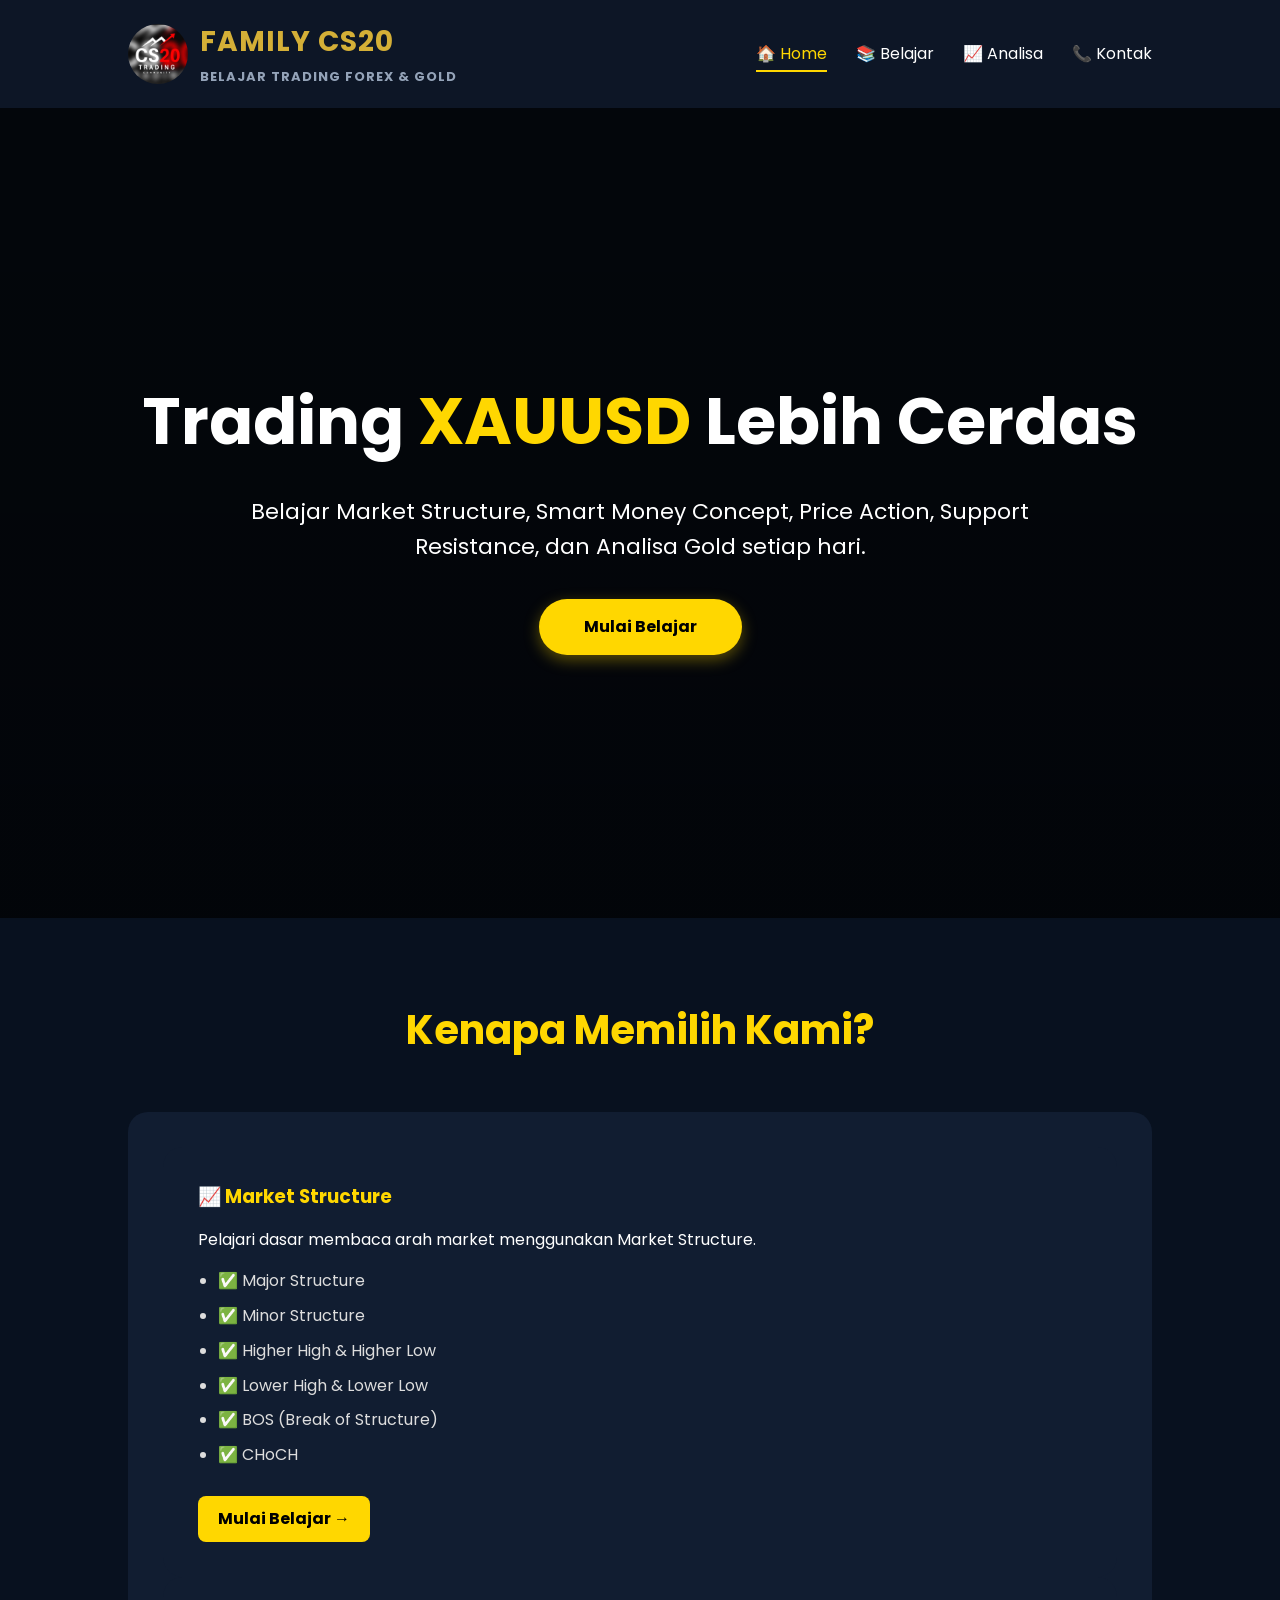
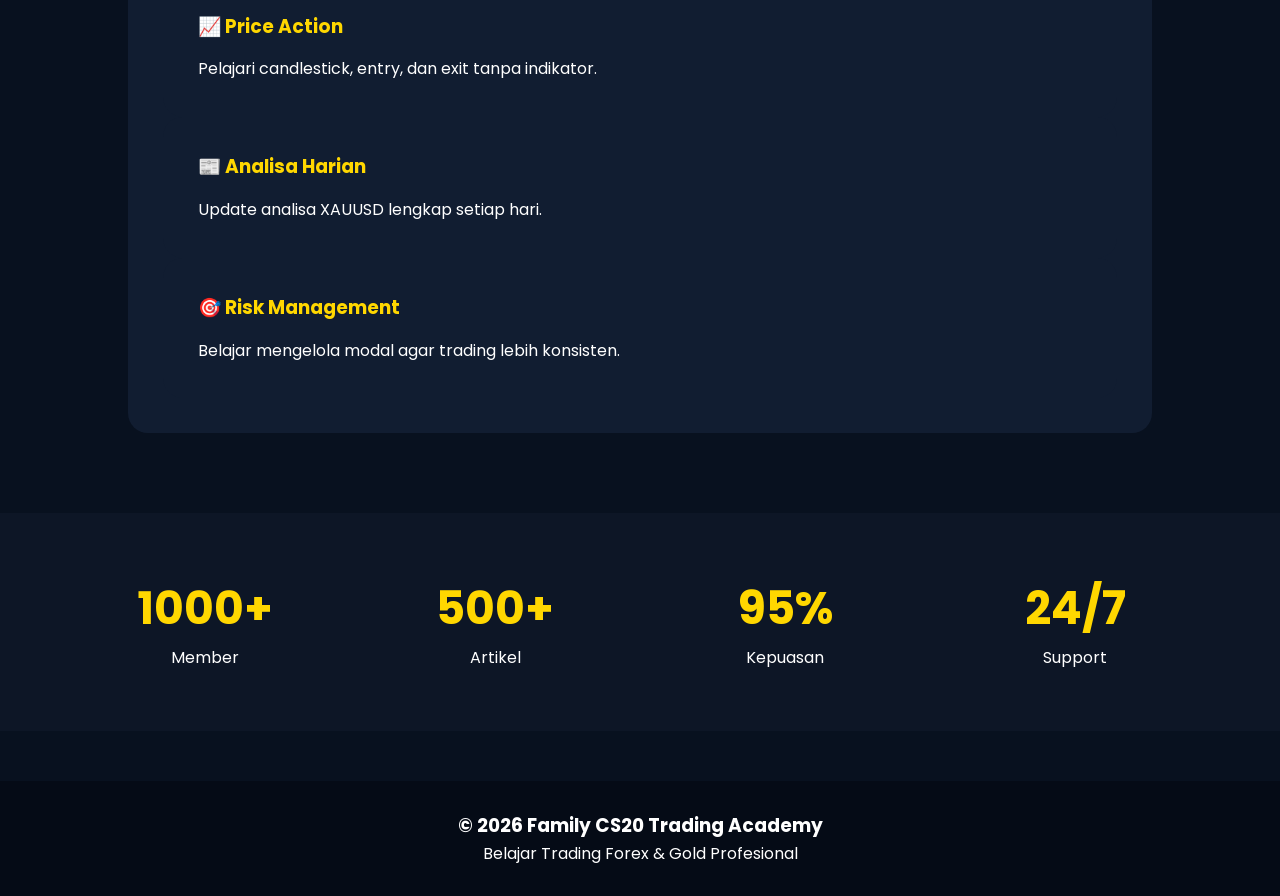
==== index.html @ 98712d9c "Update index.html" ====
<!DOCTYPE html>
<html lang="id">
<head>
<meta charset="UTF-8">
<meta name="viewport" content="width=device-width, initial-scale=1.0">
<title>Family CS20 | Trading Academy</title>

<link href="https://fonts.googleapis.com/css2?family=Poppins:wght@300;500;700&display=swap" rel="stylesheet">
<link rel="stylesheet" href="assets/css/style.css">
<style>

*{
margin:0;
padding:0;
box-sizing:border-box;
font-family:Poppins,sans-serif;
}

body{
background:#08111f;
color:white;
}

header{
display:flex;
justify-content:space-between;
align-items:center;
padding:20px 10%;
background:#0d1626;
position:sticky;
top:0;
}

.logo{
font-size:32px;
font-weight:700;
color:#ffd700;
letter-spacing:1px;
text-shadow:0 0 10px rgba(255,215,0,.4);
}

nav a{
    color:white;
    text-decoration:none;
    margin-left:25px;
    transition:.3s;
    padding-bottom:5px;
    border-bottom:2px solid transparent;
}

nav a:hover{
    color:#ffd700;
    border-bottom:2px solid #ffd700;
}

nav a.active{
    color:#ffd700;
    border-bottom:2px solid #ffd700;
}
.hero{

height:90vh;
display:flex;
justify-content:center;
align-items:center;
text-align:center;
flex-direction:column;

background:
linear-gradient(rgba(0,0,0,.65),rgba(0,0,0,.7)),
url("https://images.unsplash.com/photo-1642790106117-e829e14a795f?auto=format&fit=crop&w=1500&q=80");

background-size:cover;
background-position:center;

}

.hero h1{

font-size:65px;
margin-bottom:20px;

}

.hero span{

color:#ffd700;

}

.hero p{

font-size:22px;
width:70%;
margin-bottom:35px;

}

.btn{

display:inline-block;
background:#ffd700;
padding:15px 45px;
border-radius:50px;
text-decoration:none;
color:black;
font-weight:bold;
transition:all .3s ease;
box-shadow:0 5px 15px rgba(255,215,0,.35);

}

.btn:hover{

transform:translateY(-3px);
box-shadow:0 10px 25px rgba(255,215,0,.55);

}
.section{

padding:80px 10%;

}

.title{

text-align:center;
font-size:40px;
margin-bottom:50px;
color:#ffd700;

}

.cards{

display:grid;
grid-template-columns:repeat(auto-fit,minmax(280px,1fr));
gap:30px;

}

.card{

background:#111d31;
padding:35px;
border-radius:20px;
transition:.3s;

}

.card:hover{

transform:translateY(-10px);

}

.card h3{

margin-bottom:15px;
color:#ffd700;

}

.stats{

display:grid;
grid-template-columns:repeat(4,1fr);
text-align:center;
padding:60px;
background:#0d1626;

}

.stats h2{

font-size:45px;
color:#ffd700;

}

footer{

padding:30px;
text-align:center;
background:#050b16;

}

/* CSS BARU */

.card ul{
    margin-top:15px;
    margin-left:20px;
    line-height:1.8;
    color:#ddd;
}

.card li{
    margin-bottom:6px;
}

.btn-card{
    display:inline-block;
    margin-top:20px;
    padding:10px 20px;
    background:#ffd700;
    color:#000;
    text-decoration:none;
    border-radius:8px;
    font-weight:bold;
    transition:.3s;
}

.btn-card:hover{
    background:#ffea70;
    transform:translateY(-2px);
}

/* BATAS */

@media(max-width:768px){

.hero h1{
font-size:40px;
}

.hero p{

width:90%;
font-size:18px;

}
.stats{

grid-template-columns:repeat(2,1fr);
gap:30px;

}

header{

flex-direction:column;

}

nav{

margin-top:15px;

}

}

</style>

</head>

<body>

<header>

<div class="logo" style="display:flex;align-items:center;gap:12px;">

    <img src="logo.jpeg"
         alt="Logo Family CS20"
         style="width:60px;height:60px;border-radius:50%;">

    <div>
        <h1 style="
    font-family:'Poppins', sans-serif;
    font-size:28px;
    font-weight:700;
    color:#D4AF37;
    margin:0;
    letter-spacing:1px;
    text-transform:uppercase;
    text-shadow:none;
">
    FAMILY CS20
</h1>

        <p style="
            font-family:'Poppins',sans-serif;
            font-size:13px;
            color:#94A3B8;
            margin:2px 0 0;
            text-shadow:none;
        ">
            BELAJAR TRADING FOREX & GOLD
        </p>
    </div>

</div>
<nav>
    <a href="index.html" class="active">🏠 Home</a>
    <a href="belajar.html">📚 Belajar</a>
    <a href="analisa.html">📈 Analisa</a>
    <a href="kontak.html">📞 Kontak</a>
</nav>
</header>

<section class="hero">

<h1>Trading <span>XAUUSD</span> Lebih Cerdas</h1>

<p>
Belajar Market Structure, Smart Money Concept, Price Action,
Support Resistance, dan Analisa Gold setiap hari.
</p>

<a class="btn" href="belajar.html">
Mulai Belajar
</a>

</section>

<section class="section">

<h2 class="title">
Kenapa Memilih Kami?
</h2>

<div class="cards">

<div class="card">

<div class="card">

<h3>📈 Market Structure</h3>

<p>
Pelajari dasar membaca arah market menggunakan Market Structure.
</p>

<ul>
    <li>✅ Major Structure</li>
    <li>✅ Minor Structure</li>
    <li>✅ Higher High & Higher Low</li>
    <li>✅ Lower High & Lower Low</li>
    <li>✅ BOS (Break of Structure)</li>
    <li>✅ CHoCH</li>
</ul>

<a href="belajar.html" class="btn-card">
Mulai Belajar →
</a>

</div>

<div class="card">

<h3>📈 Price Action</h3>

<p>
Pelajari candlestick, entry, dan exit tanpa indikator.
</p>

</div>

<div class="card">

<h3>📰 Analisa Harian</h3>

<p>
Update analisa XAUUSD lengkap setiap hari.
</p>

</div>

<div class="card">

<h3>🎯 Risk Management</h3>

<p>
Belajar mengelola modal agar trading lebih konsisten.
</p>

</div>

</div>

</section>

<section class="stats">

<div>

<h2>1000+</h2>

<p>Member</p>

</div>

<div>

<h2>500+</h2>

<p>Artikel</p>

</div>

<div>

<h2>95%</h2>

<p>Kepuasan</p>

</div>

<div>

<h2>24/7</h2>

<p>Support</p>

</div>

</section>

<footer>

<h3>© 2026 Family CS20 Trading Academy</h3>

<p>Belajar Trading Forex & Gold Profesional</p>

</footer>

</body>
</html>
---- assets/css/style.css ----
/* RESET */
*{
    margin:0;
    padding:0;
    box-sizing:border-box;
    font-family:'Poppins',sans-serif;
}

body{
    background:#08111f;
    color:white;
    line-height:1.6;
}

/* HEADER */
header{
    display:flex;
    justify-content:space-between;
    align-items:center;
    padding:20px 8%;
    background:#0d1626;
    position:sticky;
    top:0;
    z-index:1000;
}

.logo{
    font-size:30px;
    font-weight:bold;
    color:#FFD700;
}

nav a{
    color:white;
    text-decoration:none;
    margin-left:20px;
    transition:.3s;
}

nav a:hover{
    color:#FFD700;
}

/* HERO */
.hero{
    height:90vh;
    display:flex;
    flex-direction:column;
    justify-content:center;
    align-items:center;
    text-align:center;
    padding:20px;
}

.hero h1{
    font-size:60px;
    margin-bottom:20px;
}

.hero span{
    color:#FFD700;
}

.hero p{
    max-width:800px;
    font-size:20px;
    margin-bottom:30px;
}

/* BUTTON */
.btn{
    display:inline-block;
    padding:15px 35px;
    background:#FFD700;
    color:#000;
    text-decoration:none;
    border-radius:40px;
    font-weight:bold;
    transition:.3s;
}

.btn:hover{
    transform:scale(1.05);
}

/* SECTION */
.section{
    padding:80px 8%;
}

.title{
    text-align:center;
    color:#FFD700;
    margin-bottom:40px;
}

/* CARD */
.grid{
    display:grid;
    grid-template-columns:repeat(auto-fit,minmax(250px,1fr));
    gap:25px;
}

.card{
    background:#111d31;
    padding:25px;
    border-radius:15px;
    transition:.3s;
}

.card:hover{
    transform:translateY(-8px);
}

.card h3{
    color:#FFD700;
    margin-bottom:15px;
}

/* FOOTER */
footer{
    background:#050b16;
    text-align:center;
    padding:30px;
    margin-top:50px;
}
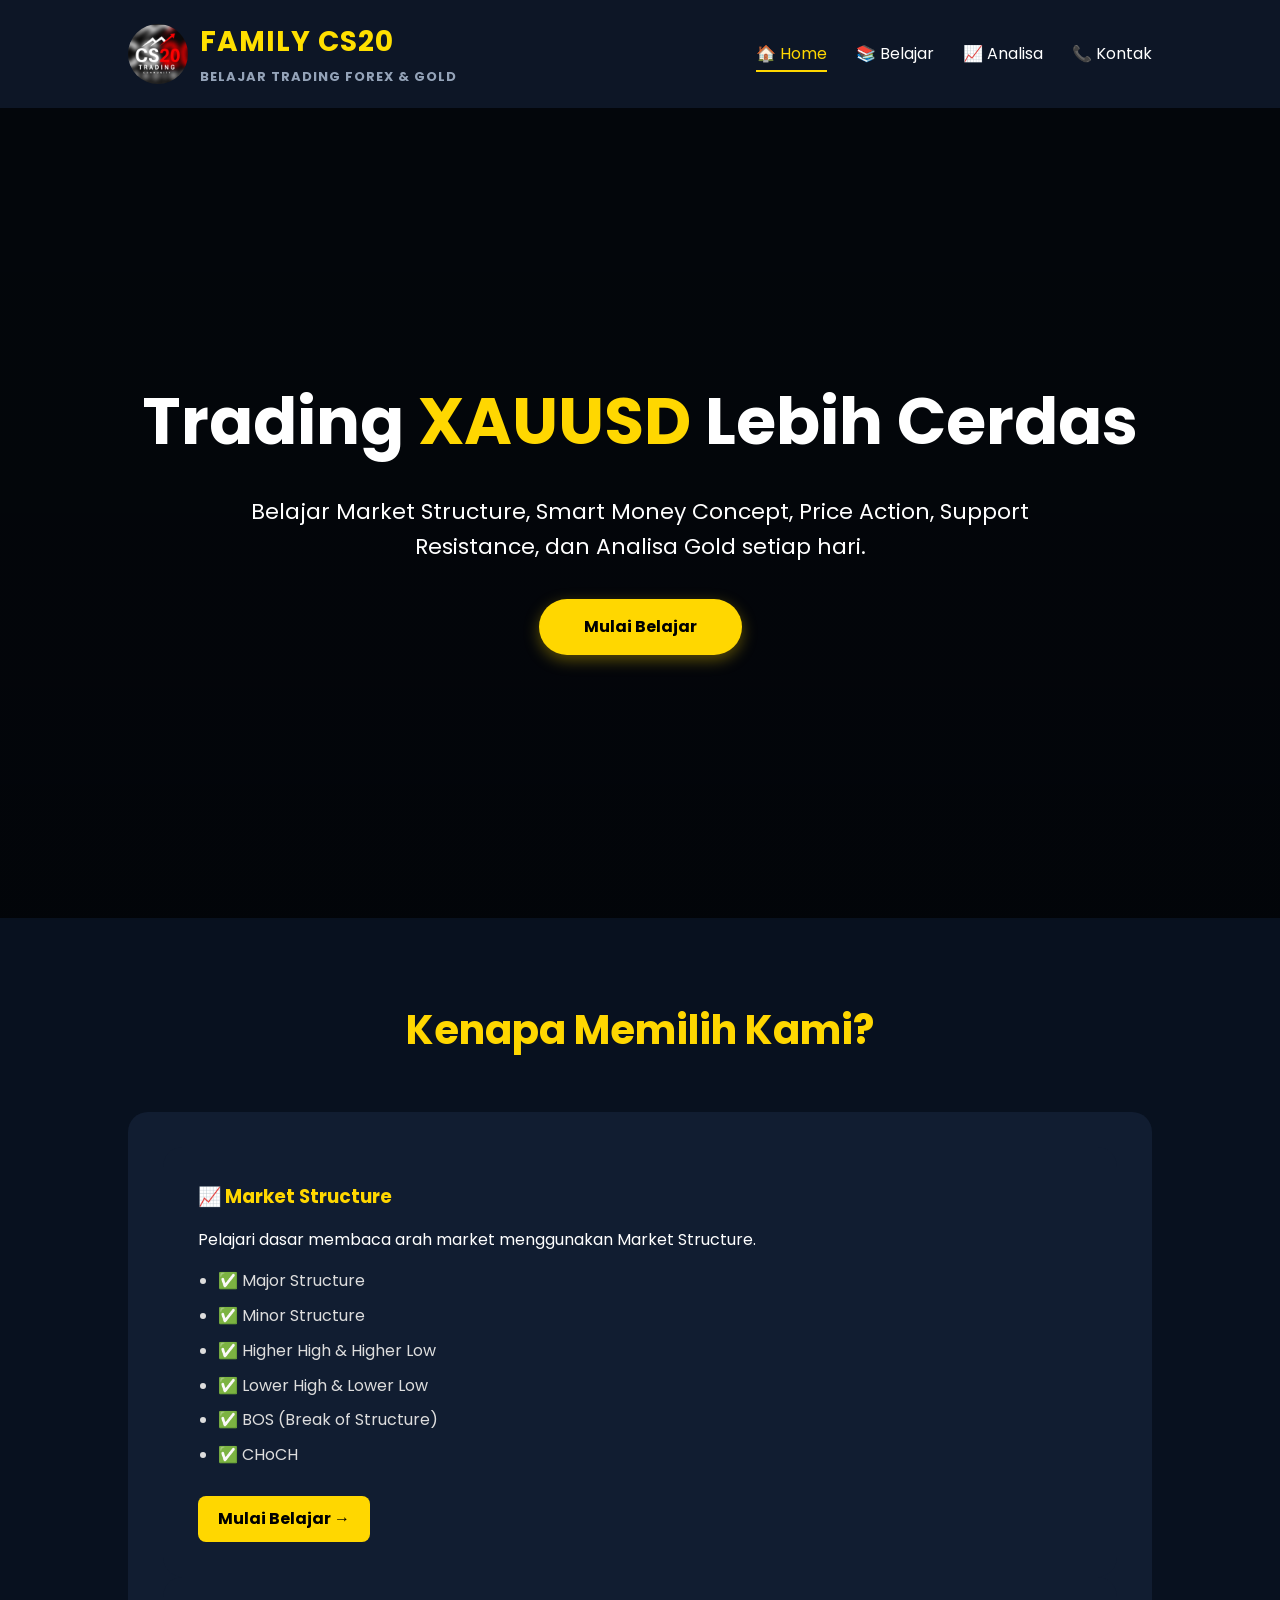
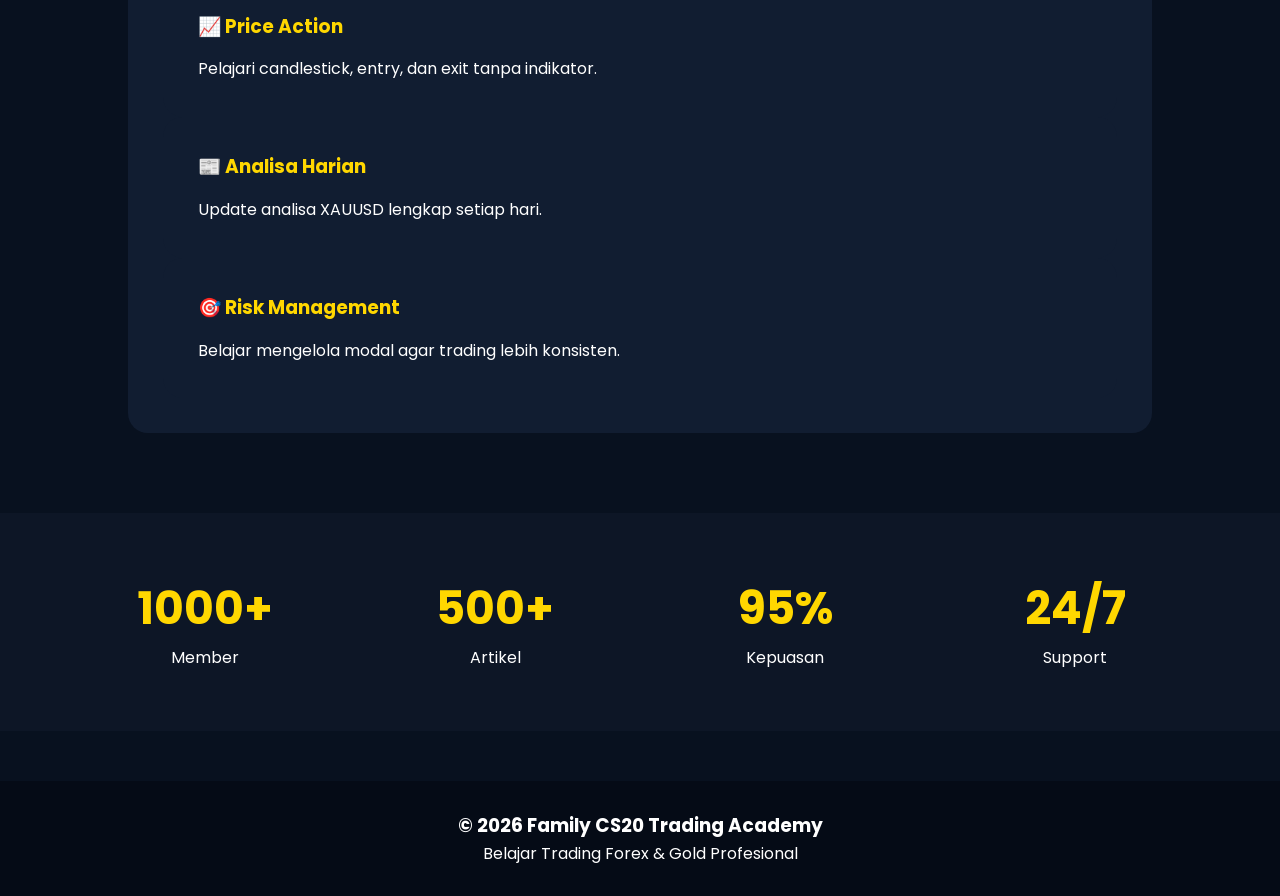
==== commit 8b7e8e10: "Update index.html" ====
--- a/index.html
+++ b/index.html
@@ -270,7 +270,7 @@
     font-family:'Poppins', sans-serif;
     font-size:28px;
     font-weight:700;
-    color:#D4AF37;
+   color:#FFDF00;
     margin:0;
     letter-spacing:1px;
     text-transform:uppercase;
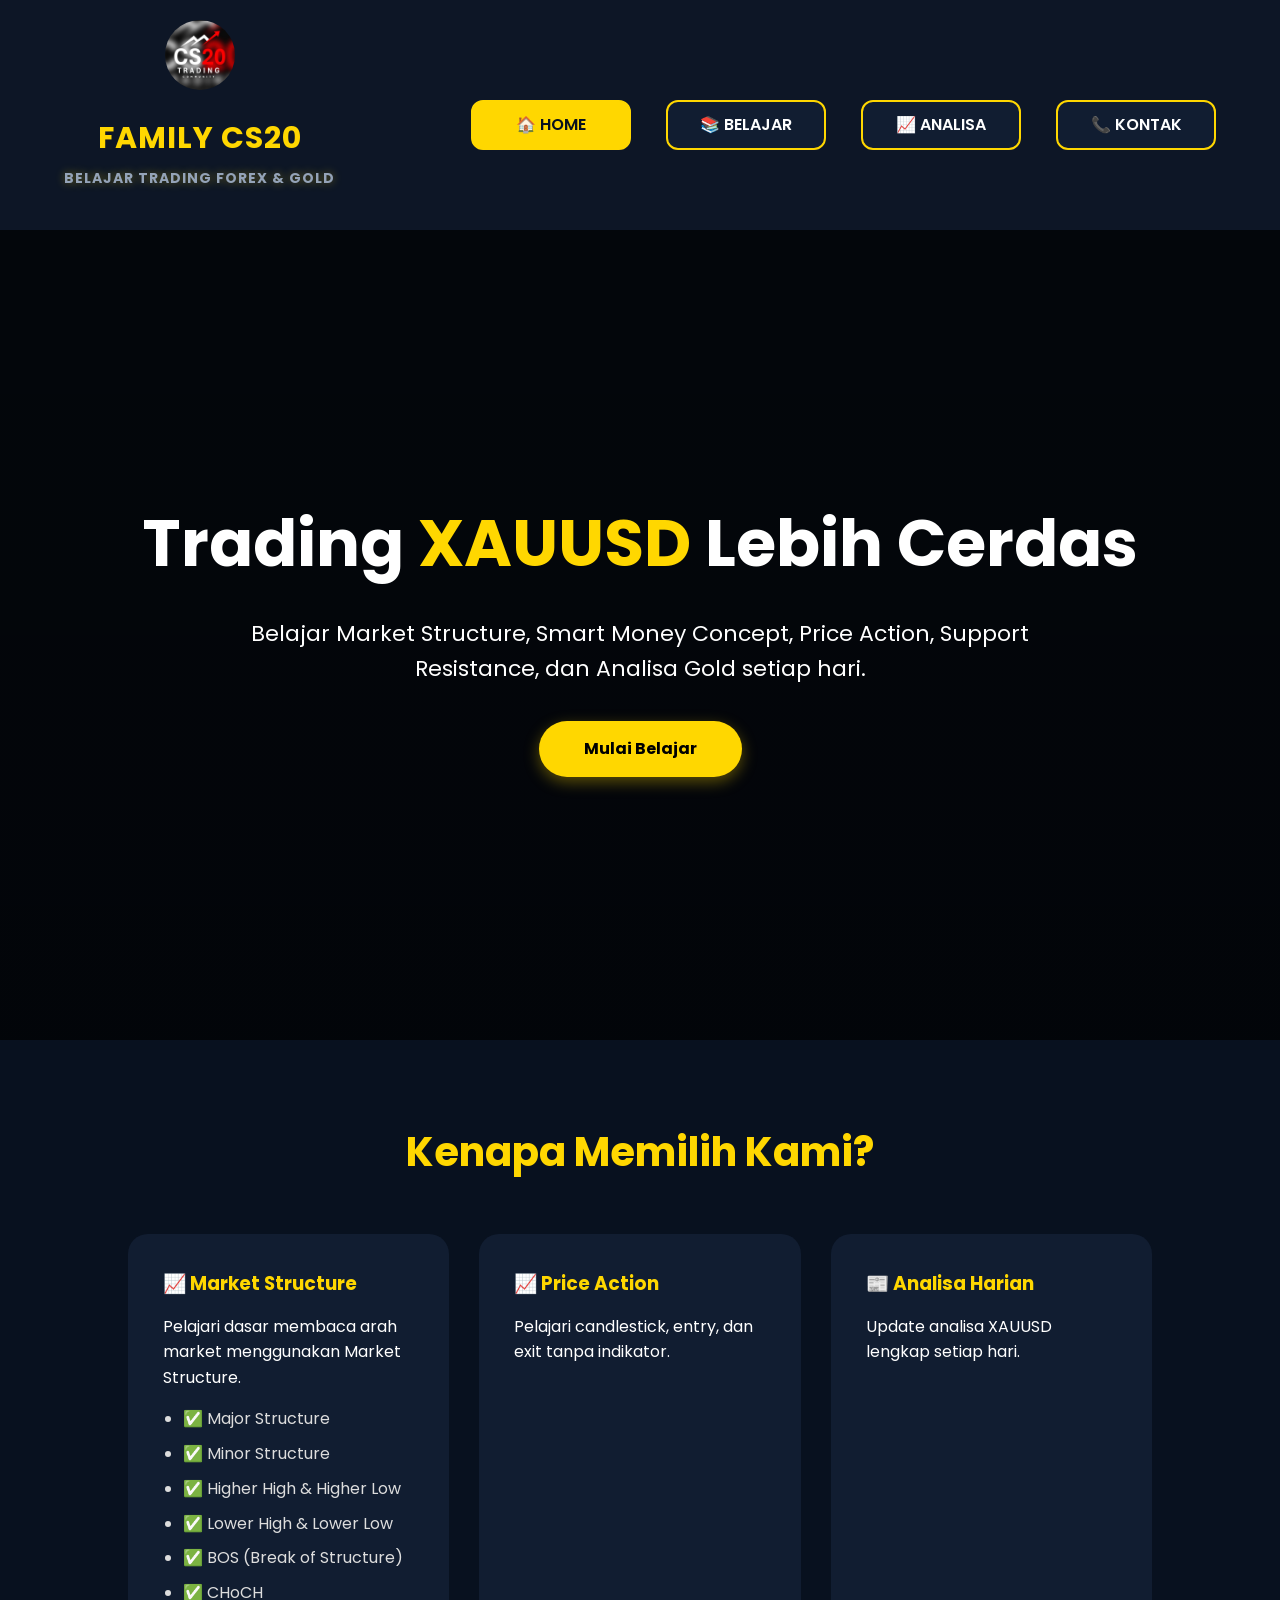
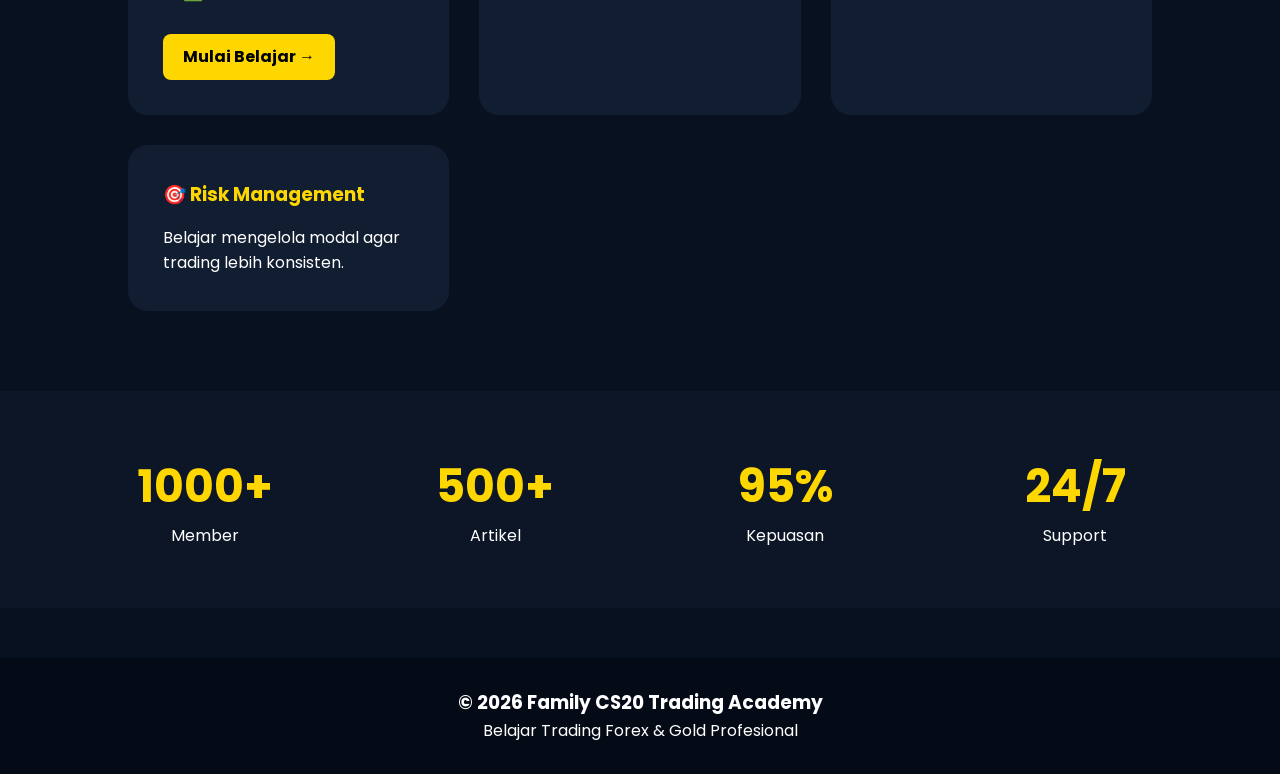
==== commit 5ab5a13b: "Update index.html" ====
--- a/index.html
+++ b/index.html
@@ -22,13 +22,12 @@
 }
 
 header{
-display:flex;
-justify-content:space-between;
-align-items:center;
-padding:20px 10%;
-background:#0d1626;
-position:sticky;
-top:0;
+    background:#0d1626;
+    padding:20px 5%;
+    text-align:center;
+    position:sticky;
+    top:0;
+    z-index:1000;
 }
 
 .logo{
@@ -39,23 +38,66 @@
 text-shadow:0 0 10px rgba(255,215,0,.4);
 }
 
+/* ===== MENU FAMILY CS20 ===== */
+
+nav{
+    display:flex;
+    justify-content:center;
+    align-items:center;
+    flex-wrap:wrap;
+    gap:15px;
+    margin-top:20px;
+}
+
 nav a{
-    color:white;
+    display:inline-flex;
+    justify-content:center;
+    align-items:center;
+    min-width:160px;
+    height:50px;
+
+    background:#111d31;
+    color:#ffffff;
+
     text-decoration:none;
-    margin-left:25px;
-    transition:.3s;
-    padding-bottom:5px;
-    border-bottom:2px solid transparent;
+    font-weight:600;
+    font-size:16px;
+
+    border:2px solid #FFD700;
+    border-radius:12px;
+
+    transition:0.3s;
 }
 
 nav a:hover{
-    color:#ffd700;
-    border-bottom:2px solid #ffd700;
+    background:#FFD700;
+    color:#08111f;
+    transform:translateY(-2px);
 }
 
 nav a.active{
-    color:#ffd700;
-    border-bottom:2px solid #ffd700;
+    background:#FFD700;
+    color:#08111f;
+}
+
+/* ===== RESPONSIVE HP ===== */
+
+@media (max-width:768px){
+
+    nav{
+        display:grid;
+        grid-template-columns:repeat(2,1fr);
+        gap:12px;
+        width:100%;
+    }
+
+    nav a{
+        width:100%;
+        min-width:0;
+        font-size:15px;
+        height:48px;
+    }
+
 }
 .hero{
 
@@ -259,44 +301,40 @@
 
 <header>
 
-<div class="logo" style="display:flex;align-items:center;gap:12px;">
-
-    <img src="logo.jpeg"
-         alt="Logo Family CS20"
-         style="width:60px;height:60px;border-radius:50%;">
-
-    <div>
-        <h1 style="
-    font-family:'Poppins', sans-serif;
-    font-size:28px;
-    font-weight:700;
-   color:#FFDF00;
-    margin:0;
-    letter-spacing:1px;
-    text-transform:uppercase;
-    text-shadow:none;
-">
-    FAMILY CS20
+<div class="logo" style="text-align:center;display:block;">
+
+<img src="logo.jpeg"
+     alt="Logo Family CS20"
+     style="width:70px;height:70px;border-radius:50%;">
+
+<h1 style="
+font-family:'Poppins',sans-serif;
+font-size:30px;
+font-weight:700;
+color:#FFD700;
+margin:10px 0 5px 0;
+text-transform:uppercase;
+letter-spacing:1px;
+text-shadow:none;">
+FAMILY CS20
 </h1>
 
-        <p style="
-            font-family:'Poppins',sans-serif;
-            font-size:13px;
-            color:#94A3B8;
-            margin:2px 0 0;
-            text-shadow:none;
-        ">
-            BELAJAR TRADING FOREX & GOLD
-        </p>
-    </div>
-
-</div>
+<p style="
+color:#94A3B8;
+font-size:14px;
+margin-bottom:20px;">
+BELAJAR TRADING FOREX & GOLD
+</p>
+
+</div>
+
 <nav>
-    <a href="index.html" class="active">🏠 Home</a>
-    <a href="belajar.html">📚 Belajar</a>
-    <a href="analisa.html">📈 Analisa</a>
-    <a href="kontak.html">📞 Kontak</a>
+<a href="index.html" class="active">🏠 HOME</a>
+<a href="belajar.html">📚 BELAJAR</a>
+<a href="analisa.html">📈 ANALISA</a>
+<a href="kontak.html">📞 KONTAK</a>
 </nav>
+
 </header>
 
 <section class="hero">
@@ -321,8 +359,6 @@
 </h2>
 
 <div class="cards">
-
-<div class="card">
 
 <div class="card">
 
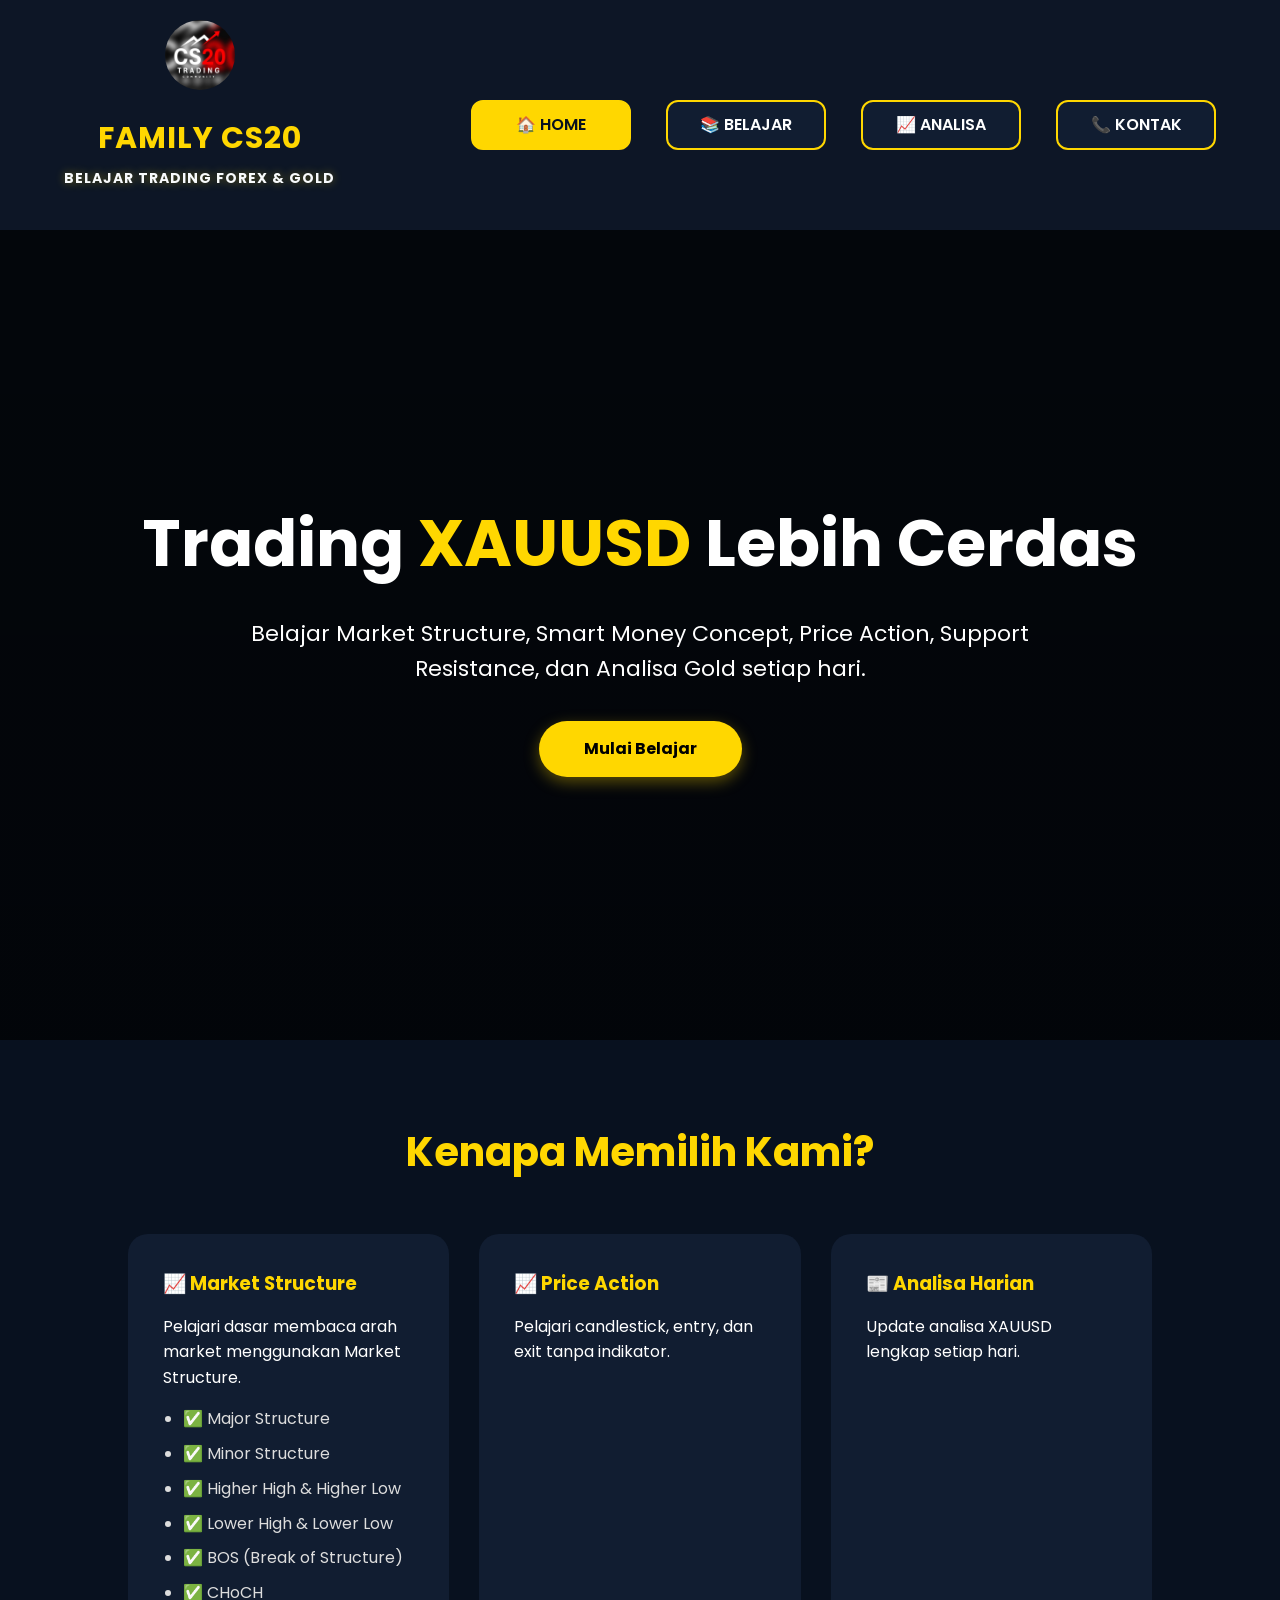
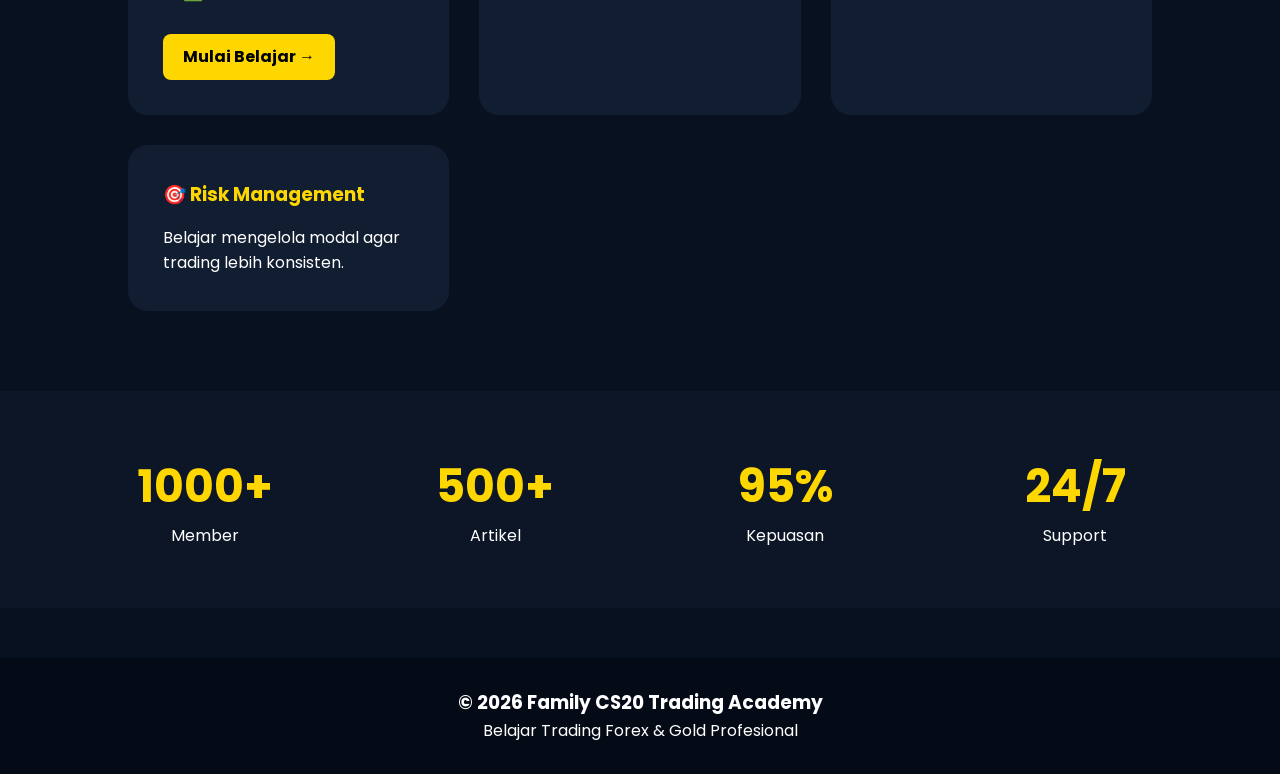
==== commit b7e6a639: "Update index.html" ====
--- a/index.html
+++ b/index.html
@@ -320,7 +320,7 @@
 </h1>
 
 <p style="
-color:#94A3B8;
+color:#F8FAFC;
 font-size:14px;
 margin-bottom:20px;">
 BELAJAR TRADING FOREX & GOLD
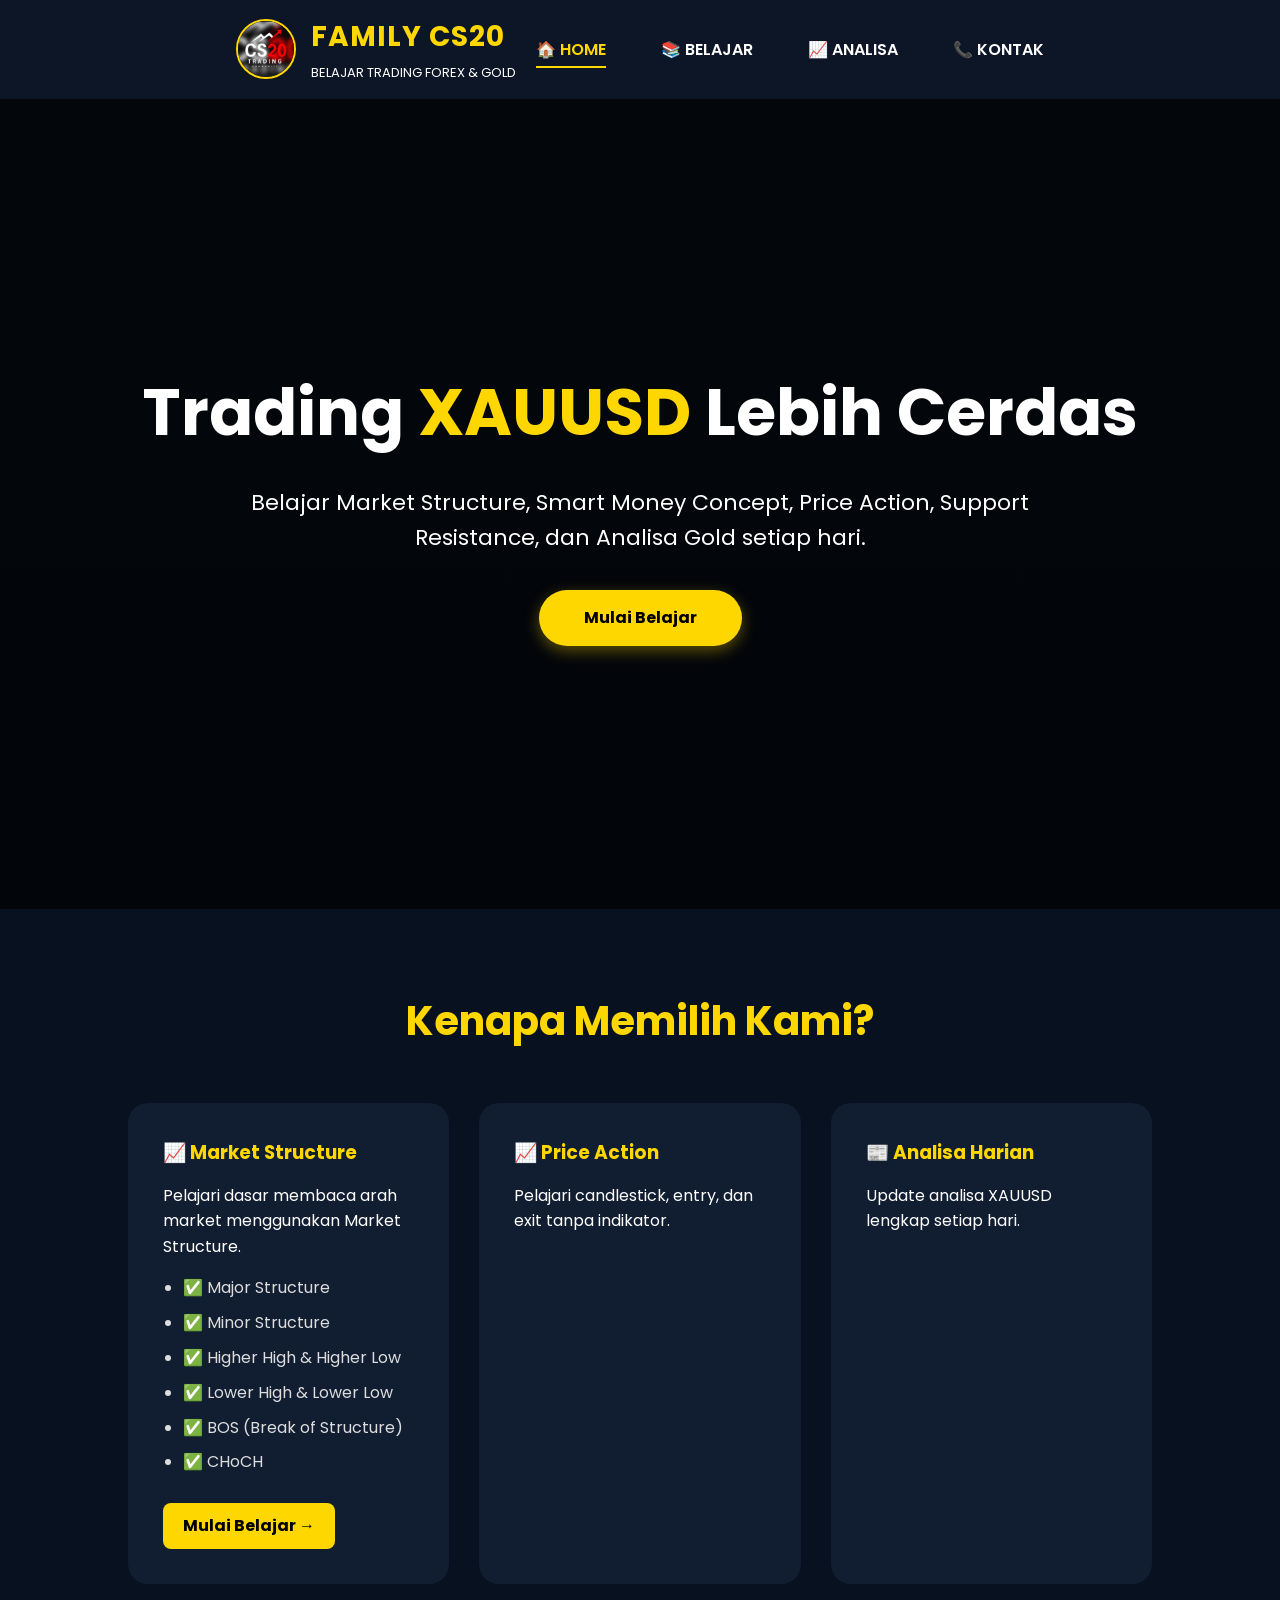
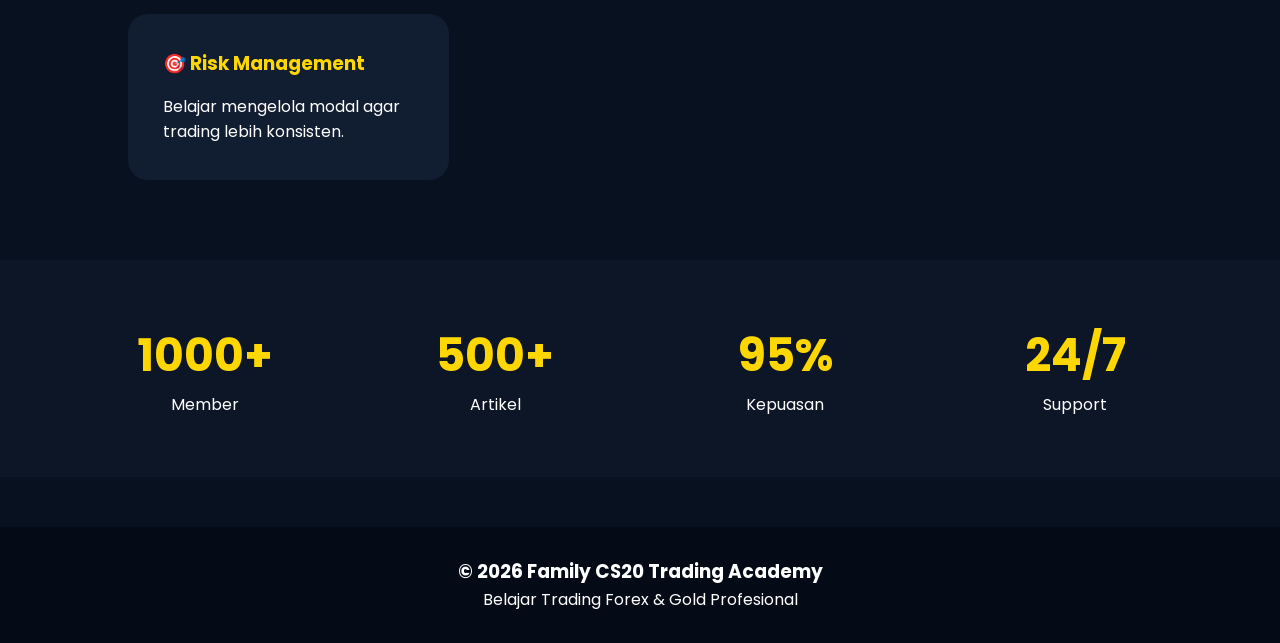
==== commit d1ff84f7: "Update index.html" ====
--- a/index.html
+++ b/index.html
@@ -22,81 +22,144 @@
 }
 
 header{
-    background:#0d1626;
-    padding:20px 5%;
-    text-align:center;
-    position:sticky;
-    top:0;
-    z-index:1000;
-}
-
-.logo{
-font-size:32px;
+background:#0d1626;
+padding:15px 5%;
+position:sticky;
+top:0;
+z-index:999;
+}
+
+.header-container{
+display:flex;
+justify-content:space-between;
+align-items:center;
+max-width:1300px;
+margin:auto;
+}
+
+.logo-area{
+display:flex;
+align-items:center;
+gap:15px;
+}
+
+.logo-img{
+width:60px;
+height:60px;
+border-radius:50%;
+border:2px solid #FFD700;
+}
+
+.logo-text h1{
+margin:0;
+font-size:28px;
 font-weight:700;
-color:#ffd700;
+color:#FFD700;
 letter-spacing:1px;
-text-shadow:0 0 10px rgba(255,215,0,.4);
-}
-
-/* ===== MENU FAMILY CS20 ===== */
+}
+
+.logo-text p{
+margin-top:3px;
+font-size:13px;
+color:#ffffff;
+font-weight:400;
+}
+
+/* ===== MENU DESKTOP ===== */
 
 nav{
-    display:flex;
-    justify-content:center;
-    align-items:center;
-    flex-wrap:wrap;
-    gap:15px;
-    margin-top:20px;
+display:flex;
+align-items:center;
+gap:35px;
+margin-left:auto;
 }
 
 nav a{
-    display:inline-flex;
-    justify-content:center;
-    align-items:center;
-    min-width:160px;
-    height:50px;
-
-    background:#111d31;
-    color:#ffffff;
-
-    text-decoration:none;
-    font-weight:600;
-    font-size:16px;
-
-    border:2px solid #FFD700;
-    border-radius:12px;
-
-    transition:0.3s;
-}
-
-nav a:hover{
-    background:#FFD700;
-    color:#08111f;
-    transform:translateY(-2px);
-}
-
+color:white;
+text-decoration:none;
+font-size:16px;
+font-weight:600;
+position:relative;
+transition:.3s;
+}
+
+nav a::after{
+content:"";
+position:absolute;
+left:0;
+bottom:-6px;
+width:0;
+height:2px;
+background:#FFD700;
+transition:.3s;
+}
+
+nav a:hover::after,
+nav a.active::after{
+width:100%;
+}
+
+nav a:hover,
 nav a.active{
-    background:#FFD700;
-    color:#08111f;
-}
-
-/* ===== RESPONSIVE HP ===== */
-
-@media (max-width:768px){
-
-    nav{
-        display:grid;
-        grid-template-columns:repeat(2,1fr);
-        gap:12px;
-        width:100%;
-    }
-
-    nav a{
-        width:100%;
-        min-width:0;
-        font-size:15px;
-        height:48px;
-    }
+color:#FFD700;
+}
+
+.menu-toggle{
+display:none;
+font-size:34px;
+cursor:pointer;
+color:#fff;
+}
+/* ===== HP ===== */
+
+/* ===== MENU HP ===== */
+
+@media(max-width:768px){
+
+.header-container{
+position:relative;
+}
+
+.logo-text h1{
+font-size:22px;
+}
+
+.logo-text p{
+font-size:11px;
+}
+
+.menu-toggle{
+display:block;
+font-size:34px;
+cursor:pointer;
+margin-left:auto;
+}
+
+nav{
+display:none;
+position:absolute;
+top:78px;
+right:0;
+width:230px;
+flex-direction:column;
+background:#111d31;
+border-radius:12px;
+overflow:hidden;
+box-shadow:0 8px 20px rgba(0,0,0,.4);
+}
+
+nav.show{
+display:flex;
+}
+
+nav a{
+padding:15px 20px;
+border-bottom:1px solid rgba(255,255,255,.08);
+}
+
+nav a:last-child{
+border-bottom:none;
+}
 
 }
 .hero{
@@ -267,28 +330,13 @@
 }
 
 .hero p{
-
 width:90%;
 font-size:18px;
-
-}
+}
+
 .stats{
-
 grid-template-columns:repeat(2,1fr);
 gap:30px;
-
-}
-
-header{
-
-flex-direction:column;
-
-}
-
-nav{
-
-margin-top:15px;
-
 }
 
 }
@@ -301,42 +349,33 @@
 
 <header>
 
-<div class="logo" style="text-align:center;display:block;">
-
-<img src="logo.jpeg"
-     alt="Logo Family CS20"
-     style="width:70px;height:70px;border-radius:50%;">
-
-<h1 style="
-font-family:'Poppins',sans-serif;
-font-size:30px;
-font-weight:700;
-color:#FFD700;
-margin:10px 0 5px 0;
-text-transform:uppercase;
-letter-spacing:1px;
-text-shadow:none;">
-FAMILY CS20
-</h1>
-
-<p style="
-color:#F8FAFC;
-font-size:14px;
-margin-bottom:20px;">
-BELAJAR TRADING FOREX & GOLD
-</p>
-
-</div>
-
-<nav>
-<a href="index.html" class="active">🏠 HOME</a>
-<a href="belajar.html">📚 BELAJAR</a>
-<a href="analisa.html">📈 ANALISA</a>
-<a href="kontak.html">📞 KONTAK</a>
-</nav>
+<div class="header-container">
+
+    <div class="logo-area">
+
+        <img src="logo.jpeg" alt="Logo" class="logo-img">
+
+        <div class="logo-text">
+            <h1>FAMILY CS20</h1>
+            <p>BELAJAR TRADING FOREX & GOLD</p>
+        </div>
+
+    </div>
+
+    <div class="menu-toggle" onclick="toggleMenu()">
+        ☰
+    </div>
+
+    <nav id="menu">
+        <a href="index.html" class="active">🏠 HOME</a>
+        <a href="belajar.html">📚 BELAJAR</a>
+        <a href="analisa.html">📈 ANALISA</a>
+        <a href="kontak.html">📞 KONTAK</a>
+    </nav>
+
+</div>
 
 </header>
-
 <section class="hero">
 
 <h1>Trading <span>XAUUSD</span> Lebih Cerdas</h1>
@@ -461,5 +500,11 @@
 
 </footer>
 
+<script>
+function toggleMenu() {
+    document.getElementById("menu").classList.toggle("show");
+}
+</script>
+
 </body>
 </html>
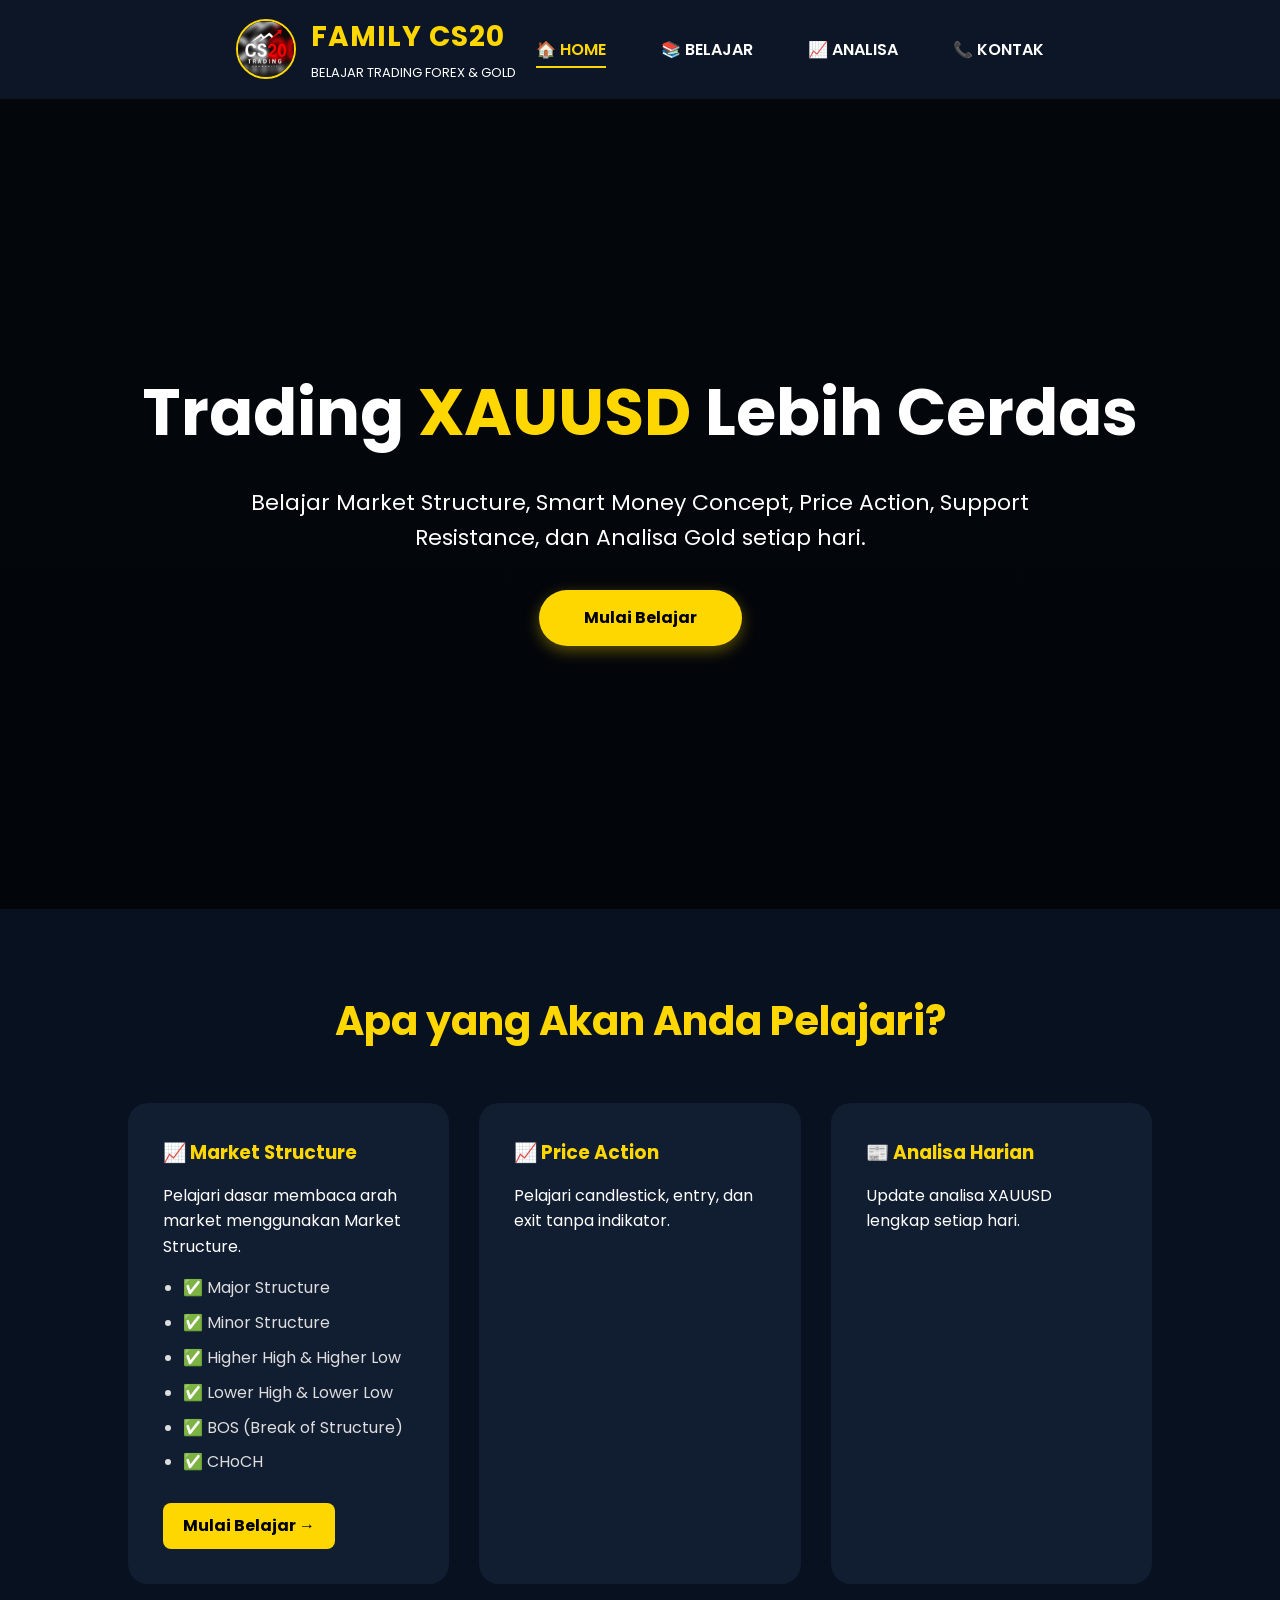
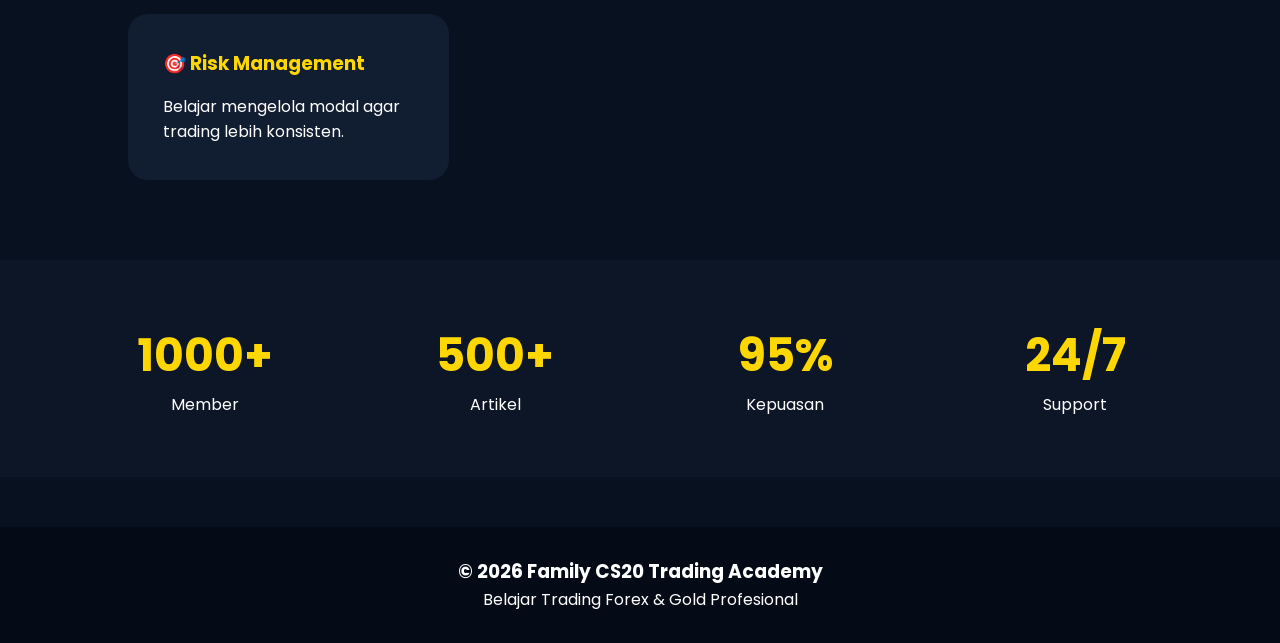
==== commit 94bf72be: "Update index.html" ====
--- a/index.html
+++ b/index.html
@@ -35,12 +35,18 @@
 align-items:center;
 max-width:1300px;
 margin:auto;
+position:relative;
 }
 
 .logo-area{
 display:flex;
 align-items:center;
 gap:15px;
+}
+
+.logo-text{
+display:flex;
+flex-direction:column;
 }
 
 .logo-img{
@@ -74,6 +80,11 @@
 margin-left:auto;
 }
 
+@media(max-width:768px){
+nav{
+margin-left:0;
+}
+}
 nav a{
 color:white;
 text-decoration:none;
@@ -108,7 +119,10 @@
 display:none;
 font-size:34px;
 cursor:pointer;
-color:#fff;
+color:#FFD700;
+transition:.35s;
+user-select:none;
+z-index:1001;
 }
 /* ===== HP ===== */
 
@@ -130,31 +144,37 @@
 
 .menu-toggle{
 display:block;
+margin-right:18px;
 font-size:34px;
-cursor:pointer;
-margin-left:auto;
+}
+
+.logo-area{
+margin-left:0;
 }
 
 nav{
-display:none;
-position:absolute;
-top:78px;
-right:0;
-width:230px;
+display:flex;
 flex-direction:column;
-background:#111d31;
-border-radius:12px;
-overflow:hidden;
-box-shadow:0 8px 20px rgba(0,0,0,.4);
+position:fixed;
+top:0;
+left:-270px;
+width:250px;
+height:100vh;
+background:#0d1626;
+padding-top:90px;
+transition:.35s;
+box-shadow:5px 0 20px rgba(0,0,0,.45);
+z-index:999;
 }
 
 nav.show{
-display:flex;
+left:0;
 }
 
 nav a{
-padding:15px 20px;
+padding:18px 25px;
 border-bottom:1px solid rgba(255,255,255,.08);
+font-size:16px;
 }
 
 nav a:last-child{
@@ -348,30 +368,31 @@
 <body>
 
 <header>
-
 <div class="header-container">
 
-    <div class="logo-area">
-
-        <img src="logo.jpeg" alt="Logo" class="logo-img">
-
-        <div class="logo-text">
-            <h1>FAMILY CS20</h1>
-            <p>BELAJAR TRADING FOREX & GOLD</p>
-        </div>
-
-    </div>
-
-    <div class="menu-toggle" onclick="toggleMenu()">
-        ☰
-    </div>
-
-    <nav id="menu">
-        <a href="index.html" class="active">🏠 HOME</a>
-        <a href="belajar.html">📚 BELAJAR</a>
-        <a href="analisa.html">📈 ANALISA</a>
-        <a href="kontak.html">📞 KONTAK</a>
-    </nav>
+<div class="menu-toggle" onclick="toggleMenu()" id="toggle">
+☰
+</div>
+
+<div class="logo-area">
+
+<img src="logo.jpeg" alt="Logo" class="logo-img">
+
+<div class="logo-text">
+<h1>FAMILY CS20</h1>
+<p>BELAJAR TRADING FOREX & GOLD</p>
+</div>
+
+</div>
+
+<nav id="menu">
+
+<a href="index.html" class="active">🏠 HOME</a>
+<a href="belajar.html">📚 BELAJAR</a>
+<a href="analisa.html">📈 ANALISA</a>
+<a href="kontak.html">📞 KONTAK</a>
+
+</nav>
 
 </div>
 
@@ -394,7 +415,7 @@
 <section class="section">
 
 <h2 class="title">
-Kenapa Memilih Kami?
+Apa yang Akan Anda Pelajari?
 </h2>
 
 <div class="cards">
@@ -501,8 +522,19 @@
 </footer>
 
 <script>
-function toggleMenu() {
-    document.getElementById("menu").classList.toggle("show");
+const menu=document.getElementById("menu");
+const toggle=document.getElementById("toggle");
+
+function toggleMenu(){
+
+menu.classList.toggle("show");
+
+if(menu.classList.contains("show")){
+toggle.innerHTML="✕";
+}else{
+toggle.innerHTML="☰";
+}
+
 }
 </script>
 
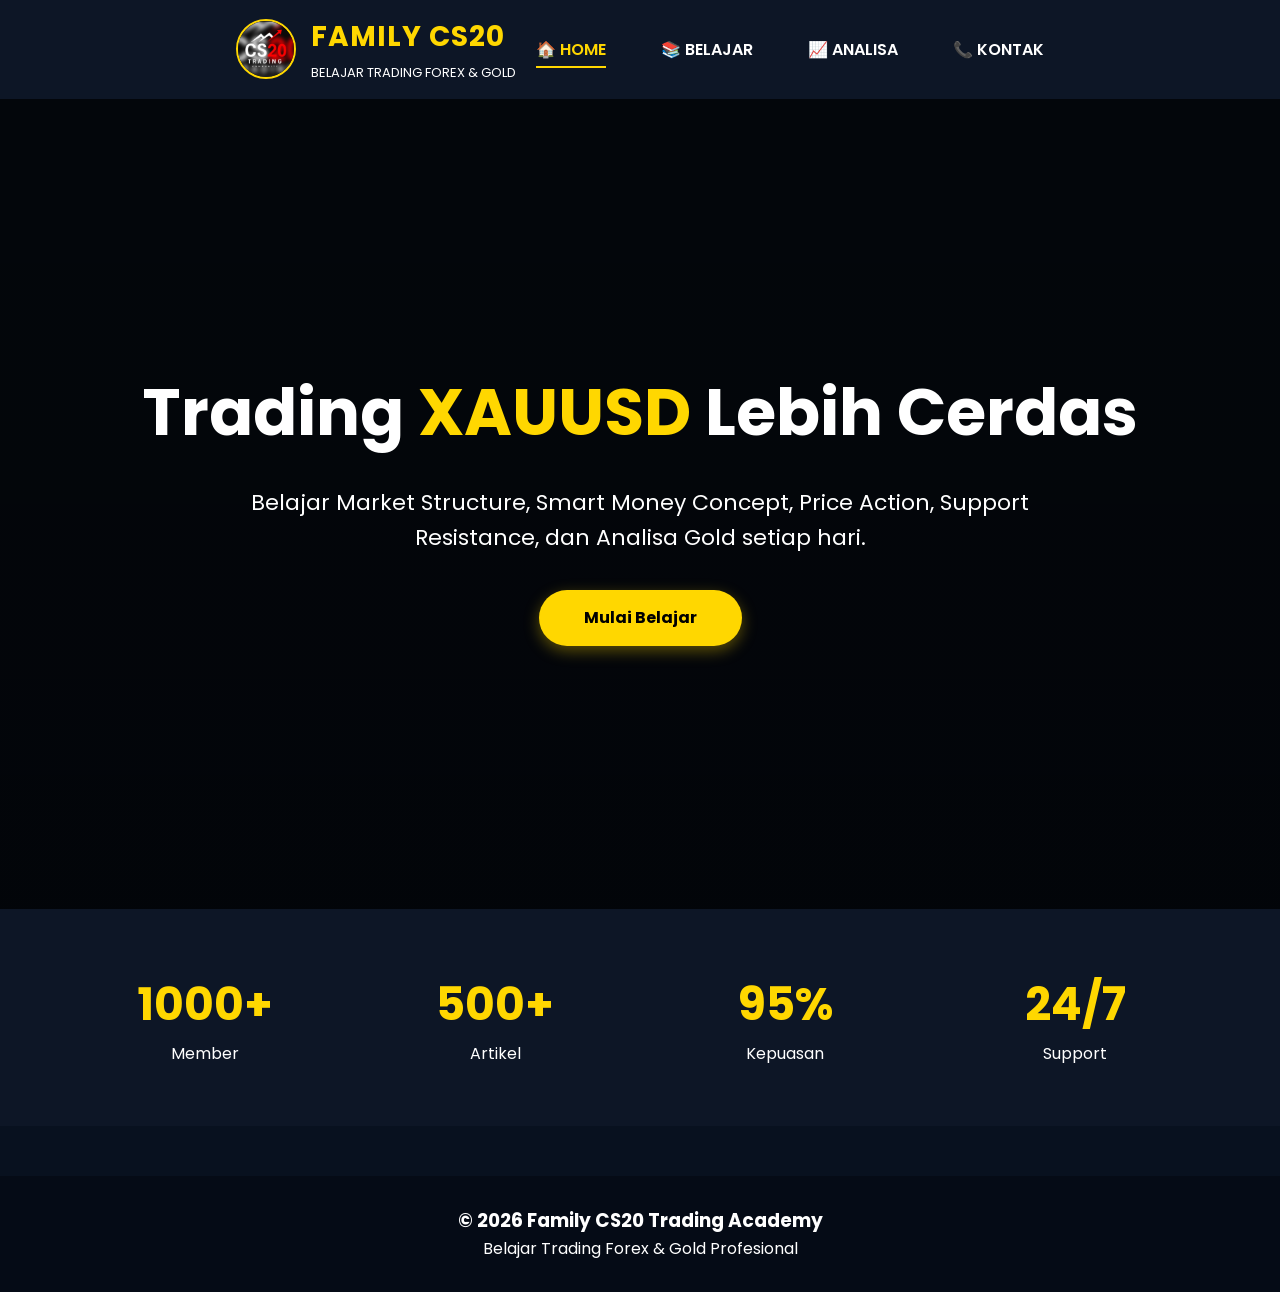
==== commit d0be2ac2: "Update index.html" ====
--- a/index.html
+++ b/index.html
@@ -412,67 +412,6 @@
 
 </section>
 
-<section class="section">
-
-<h2 class="title">
-Apa yang Akan Anda Pelajari?
-</h2>
-
-<div class="cards">
-
-<div class="card">
-
-<h3>📈 Market Structure</h3>
-
-<p>
-Pelajari dasar membaca arah market menggunakan Market Structure.
-</p>
-
-<ul>
-    <li>✅ Major Structure</li>
-    <li>✅ Minor Structure</li>
-    <li>✅ Higher High & Higher Low</li>
-    <li>✅ Lower High & Lower Low</li>
-    <li>✅ BOS (Break of Structure)</li>
-    <li>✅ CHoCH</li>
-</ul>
-
-<a href="belajar.html" class="btn-card">
-Mulai Belajar →
-</a>
-
-</div>
-
-<div class="card">
-
-<h3>📈 Price Action</h3>
-
-<p>
-Pelajari candlestick, entry, dan exit tanpa indikator.
-</p>
-
-</div>
-
-<div class="card">
-
-<h3>📰 Analisa Harian</h3>
-
-<p>
-Update analisa XAUUSD lengkap setiap hari.
-</p>
-
-</div>
-
-<div class="card">
-
-<h3>🎯 Risk Management</h3>
-
-<p>
-Belajar mengelola modal agar trading lebih konsisten.
-</p>
-
-</div>
-
 </div>
 
 </section>
